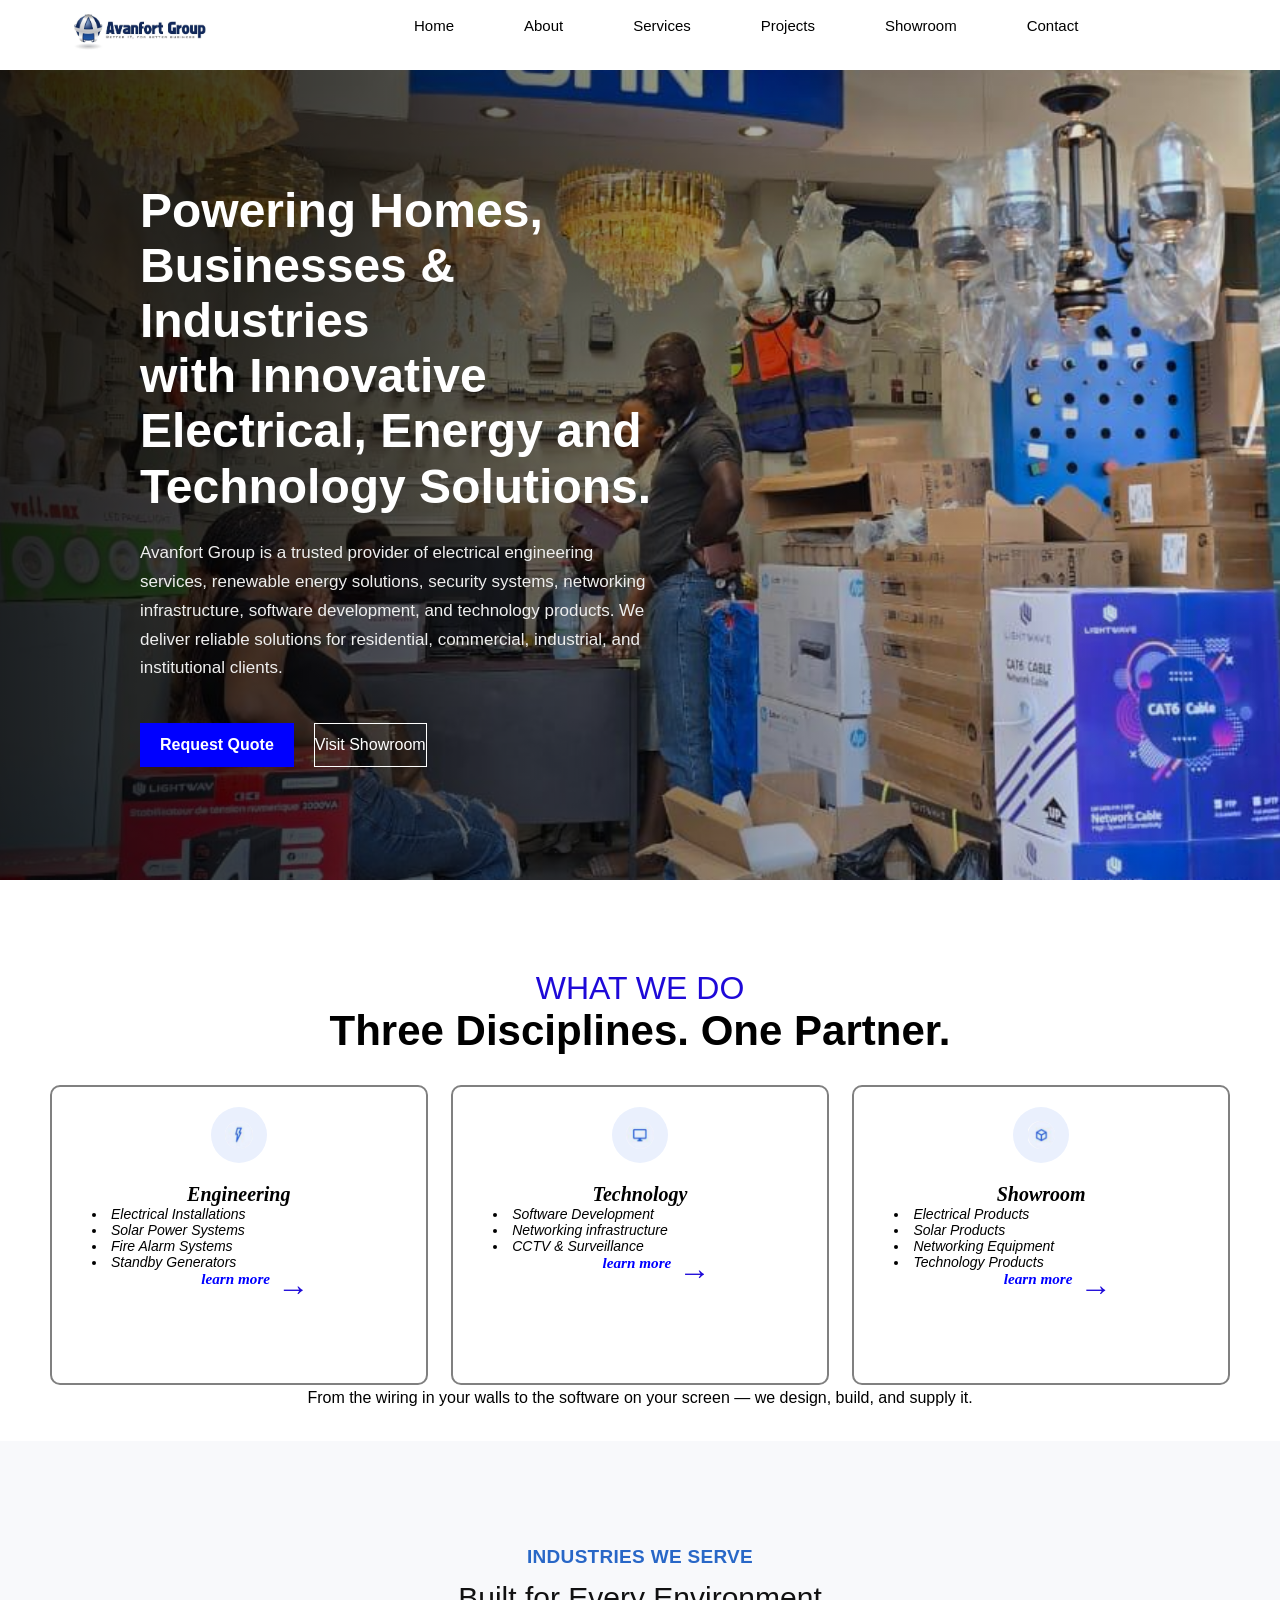
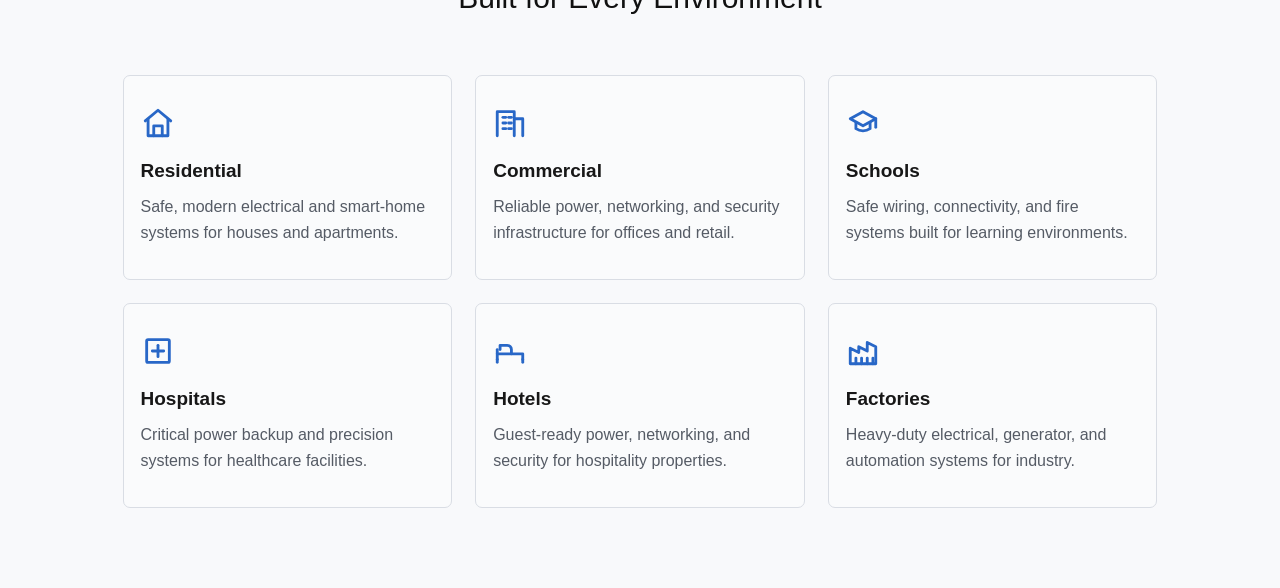
==== index.html @ 2c6d718b "Add files via upload" ====
<!DOCTYPE html>
<html lang="en">

<head>
    <meta charset="UTF-8">
    <meta name="viewport" content="width=device-width, initial-scale=1.0">

    <title>Avanfort Group | Electrical, Energy & Technology</title>

    <link rel="stylesheet" href="css/style.css">
</head>

<body> 

    <!-- ================= HEADER ================= -->
    <header class="site-header">

        <div class="header-container">

            <!-- Logo -->
            <a href="index.html" class="logo">
                <img src="images/logo.jpeg" alt="Avanfort Group Logo">
            </a>

            <!-- Navigation -->
            <nav class="main-navigation">

                <a href="index.html" class="nav-link active">Home</a>

                <a href="about.html" class="nav-link">About</a>

                <a href="services.html" class="nav-link">Services</a>

                <a href="projects.html" class="nav-link">Projects</a>

                <a href="showroom.html" class="nav-link">Showroom</a>

                <a href="contact.html" class="nav-link">Contact</a>

            </nav>

            <!-- Header Button -->
            <a href="contact.html" class="quote-button">
                Request Quote
            </a>

        </div>

    </header>

     <!-- ================= MAIN ================= -->
    <main>
        <!-- ================= HERO SECTION ================= -->
        <section class="hero">
                <div class="hero-content">

                    <h1>
                        Powering Homes,<br>
                        Businesses & Industries<br>
                        with Innovative<br>
                        Electrical, Energy and<br>
                        Technology Solutions.
                    </h1>

                    <p>
                        Avanfort Group is a trusted provider of electrical
                        engineering services, renewable energy solutions,
                        security systems, networking infrastructure,
                        software development, and technology products.
                        We deliver reliable solutions for residential,
                        commercial, industrial, and institutional clients.
                    </p>

                    <div class="hero-buttons">

                        <a href="contact.html" class="request-btn">
                            Request Quote
                        </a>

                        <a href="showroom.html" class="showroom-btn">
                            Visit Showroom
                        </a>

                    </div>

                </div>

            

        </section>


        <!-- ================= WHAT WE DO ================= -->
        <section class="what-we-do-section">

            <div class="what-we-do">

                <span class="section-label">
                    WHAT WE DO
                </span>

                <h2>Three Disciplines. One Partner.</h2>

<div class="lists-container">

            <div class="Engineering">
                
                <img src="images/eng-img.jpeg" alt="Electrical engineering work">
                 <h3>Engineering</h3>

             <ul class="Engineering-list">
                <li>Electrical Installations</li>
                <li>Solar Power Systems</li>
                <li>Fire Alarm Systems</li>
                <li>Standby Generators</li>
                   
            </ul>
              <a href="Engineering.html" class="Engineering-btn"> learn more<span class="arrow"> →</span></a>
             

            </div>
                

                <div class="Technology">
                    
                    <img src="images/tech-img.jpeg" alt="Technology works">
                     <h4>Technology</h4>

                    <ul class="technology-list">
                        <li> Software Development</li>
                        <li> Networking infrastructure</li>
                        <li>CCTV & Surveillance</li>
                        

                    </ul>
                    <a href="Technology.html" class="Technology-btn">learn more<span class="arrow"> →</span></a>
                </div>

                    <div class="showroom">
                        
                        <img src="images/shwrm-img.jpeg" alt="showroom">
                         <h5>Showroom</h5>
                        <ul class="showroom-list">
                            <li>Electrical Products</li>
                            <li>Solar Products</li>
                            <li>Networking Equipment</li>
                            <li>Technology Products</li>
                        </ul>
                     <a href="showroom.html" class="Showroom-btn">learn more<span class="arrow"> →</span></a>

                    </div>
                
</div>

                <p>
                    From the wiring in your walls to the software on your
                    screen — we design, build, and supply it.
                </p>

            </div>

        </section>



        <section class="industries-section">

    <div class="industries-heading">
        <span>INDUSTRIES WE SERVE</span>
        <h2>Built for Every Environment</h2>
    </div>

    <div class="industries-grid">

        <!-- Residential -->
        <div class="industry-card">
            <div class="industry-icon">
                <svg viewBox="0 0 24 24" fill="none" stroke="currentColor"
                    stroke-width="2" stroke-linecap="round" stroke-linejoin="round">
                    <path d="M3 10.5L12 3l9 7.5"></path>
                    <path d="M5 9.5V21h14V9.5"></path>
                    <path d="M9 21v-7h6v7"></path>
                </svg>
            </div>

            <h3>Residential</h3>
            <p>Safe, modern electrical and smart-home systems for houses and apartments.</p>
        </div>


        <!-- Commercial -->
        <div class="industry-card">
            <div class="industry-icon">
                <svg viewBox="0 0 24 24" fill="none" stroke="currentColor"
                    stroke-width="2" stroke-linecap="round" stroke-linejoin="round">
                    <path d="M3 21V4h12v17"></path>
                    <path d="M15 9h6v12"></path>
                    <path d="M7 8h2"></path>
                    <path d="M7 12h2"></path>
                    <path d="M7 16h2"></path>
                    <path d="M11 8h2"></path>
                    <path d="M11 12h2"></path>
                    <path d="M11 16h2"></path>
                </svg>
            </div>

            <h3>Commercial</h3>
            <p>Reliable power, networking, and security infrastructure for offices and retail.</p>
        </div>


        <!-- Schools -->
        <div class="industry-card">
            <div class="industry-icon">
                <svg viewBox="0 0 24 24" fill="none" stroke="currentColor"
                    stroke-width="2" stroke-linecap="round" stroke-linejoin="round">
                    <path d="M3 9l9-5 9 5-9 5-9-5z"></path>
                    <path d="M7 11.5V16c3 2 7 2 10 0v-4.5"></path>
                    <path d="M21 9v6"></path>
                </svg>
            </div>

            <h3>Schools</h3>
            <p>Safe wiring, connectivity, and fire systems built for learning environments.</p>
        </div>


        <!-- Hospitals -->
        <div class="industry-card">
            <div class="industry-icon">
                <svg viewBox="0 0 24 24" fill="none" stroke="currentColor"
                    stroke-width="2" stroke-linecap="round" stroke-linejoin="round">
                    <rect x="4" y="4" width="16" height="16" rx="1"></rect>
                    <path d="M12 8v8"></path>
                    <path d="M8 12h8"></path>
                </svg>
            </div>

            <h3>Hospitals</h3>
            <p>Critical power backup and precision systems for healthcare facilities.</p>
        </div>


        <!-- Hotels -->
        <div class="industry-card">
            <div class="industry-icon">
                <svg viewBox="0 0 24 24" fill="none" stroke="currentColor"
                    stroke-width="2" stroke-linecap="round" stroke-linejoin="round">
                    <path d="M3 18v-7"></path>
                    <path d="M3 14h18v4"></path>
                    <path d="M5 11V8h5a3 3 0 0 1 3 3v3"></path>
                    <path d="M21 18v2"></path>
                    <path d="M3 20v-2"></path>
                </svg>
            </div>

            <h3>Hotels</h3>
            <p>Guest-ready power, networking, and security for hospitality properties.</p>
        </div>


        <!-- Factories -->
        <div class="industry-card">
            <div class="industry-icon">
                <svg viewBox="0 0 24 24" fill="none" stroke="currentColor"
                    stroke-width="2" stroke-linecap="round" stroke-linejoin="round">
                    <path d="M3 21V10l6 3V9l6 3V6l6 3v12H3z"></path>
                    <path d="M7 17v4"></path>
                    <path d="M11 17v4"></path>
                    <path d="M15 17v4"></path>
                    <path d="M19 17v4"></path>
                </svg>
            </div>

            <h3>Factories</h3>
            <p>Heavy-duty electrical, generator, and automation systems for industry.</p>
        </div>

    </div>

</section>

    </main>


   

           
    </footer>

</body>

</html>
---- css/style.css ----
/* =====================================================
   GENERAL SETTINGS
   ===================================================== */

/* Removes the browser's default spacing */
* {
    margin: 0;
    padding: 0;
    box-sizing: border-box;
}

/* The entire webpage */
body {
    font-family: Arial, sans-serif;
}
.hero{
    background-image: url("pict.jpeg");
    background-size: 80% auto;
    background-position: center center;
    background-repeat: no-repeat;
    background-attachment: scroll;

}

 
/* =====================================================
   HEADER
   ===================================================== */
header {
   .site-header {
    width: 100%;
    height: 90px;
    background-color: white;
}
/* Keeps logo, navigation and button on ONE line */
.header-container {
    width: 100%;
    height: 70px;
    display: flex;
    align-items: center;
    justify-content: space-between;
    padding: 0 5%;
    flex-wrap: nowrap;
    box-sizing: border-box;
}
/* =====================================================
   LOGO
   ===================================================== */

.logo {
    flex-shrink: 0;
}

.logo img {
    width: 150px;
    height: auto;
    display: block;
    position:relative;
    top:-30px;
}
/* =====================================================
   NAVIGATION
   ===================================================== */

.main-navigation {
    display: flex;
    align-items: center;
    gap: 70px;
    /* Small space between logo and Home */
    margin-left: 200px;
    /* Space between Contact and Request Quote */
    margin-right: 250px;
    flex-wrap: nowrap;
    flex-shrink: 0;
    right: 50px;
    
    
}
.main-navigation .nav-link {
    color: black;
    text-decoration: none;
    font-size: 15px;
    font-weight: 500;
    white-space: nowrap;
    top:30px;
}
.main-navigation .nav-link:hover {
    color: blue;
}
/* =====================================================
   REQUEST QUOTE BUTTON
   ===================================================== */
.quote-button {
    display: inline-block;
    padding: 13px 20px;
    background-color:blue;
    color: white;
    text-decoration: none;
    font-size: 13px;
    font-weight: bold;
    white-space: nowrap;
    flex-shrink: 0;
}

.quote-button:hover {
    background-color: burlywood;
}
}
/* =====================================================
   LOGO
   ===================================================== */
header img {
    margin-top: 50px;
    width: 200px;
    height: 100px;
    flex-shrink: 0;
}
/* =====================================================
   NAVIGATION
   ===================================================== */

/*
   Places Home, About, Services, Projects,
   Showroom and Contact on the same line.
*/
nav {
    display: flex;
    align-items: center;

    gap: clamp(100px,2vw, 200px);

    margin-bottom: 20px;
    margin-left: 20px;
    margin-right: 30px;
    flex-wrap: nowrap;
    flex-shrink: 1;
    
}
/* Navigation links */
nav a {
    color: black;

    text-decoration: none;

    font-size: clamp(14px, 1.2vw, 40px);
    font-weight: 500;
    /* Prevents the links from breaking into two lines */
    white-space: nowrap;
}


/* Navigation hover effect */
nav a:hover {
    color: #1e09d8;
}


/* =====================================================
   HEADER REQUEST CODE BUTTON
   ===================================================== */

header button {
    border: none;
    padding: 13px 25px;
    background-color: #000;
    color: white;
    font-size: 14px;
    font-weight: bold;
    cursor: pointer;
    flex-shrink: 0;


}
/* Button hover */
header button:hover {
    background-color: #0d33dc;
}

/* =====================================================
   HERO SECTION
   ===================================================== */
.hero {
    min-height: calc(100vh - 90px);
    position: relative;
    display: flex;
    align-items: center;
    overflow: hidden;
    background-image: url("hero.jpeg");
    background-size: cover;
    background-position: center;
    background-repeat: no-repeat;
    background-attachment: fixed;
}
/* =====================================================
   DARK SHADOW OVER THE IMAGE
   ===================================================== */
.hero::before {
    content: "";
    position: absolute;
    top: 0;
    left: 0;
    width: 100%;
    height: 100%;
    background: linear-gradient(
        to right,
        rgba(0, 0, 0, 0.85) 0%,
        rgba(0, 0, 0, 0.65) 30%,
        rgba(0, 0, 0, 0.2) 70%,
        transparent 100%
    );
}
/* =====================================================
   HERO TEXT
   ===================================================== */
.hero-content {
    position: relative;
    z-index: 2;
    max-width: 600px;
    margin-left: 100px;
    padding: 40px;
}


/* Main "Powering homes..." heading */
.hero-content h1 {
    font-size: 48px;
    line-height: 1.15;
    margin-bottom: 25px;
    color: white;
}
/* Text underneath the heading */
.hero-content p {
    font-size: 17px;
    line-height: 1.7;
    margin-bottom: 40px;
    color: #eee;
}
/* =====================================================
   HERO BUTTONS
   ===================================================== */
.hero-buttons {
    display: flex;
    gap: 20px;
}
/* General hero buttons */
.hero-buttons button {
    padding: 13px 28px;
    font-size: 13px;
    cursor: pointer;
}
/* Request Code button */
.request-btn {
        background-color: blue;
    color: white;
    text-decoration: none;
    font-size: 16px;
    font-weight: bold;
    display: inline-block;
    padding: 13px 20px
}
/* Visit Showroom button */
.showroom-btn {
    font: size 16px;
    text-decoration:none;
    color:white;
    background-color: transparent;
    color: white;
    display: flex;
    align-items: center;
    justify-content: center;
    border: 1px solid white;
}
/* Primary button hover */
.hero-buttons .primary:hover {
    background-color: transparent;
}
/* Secondary button hover */
.hero-buttons .secondary:hover {
    background-color: transparent;
    color: black;
}
/* =========================
   FOOTER
========================= */

.what-we-do-section{
    background-color:white;
    text-align: center;
    padding: 90px 20px 30px 20px;
    color: black;
}
.what-we-do-section span{
    color:#1e09d8;
    font-size: 32px;
    font-weight: normal;
}
/* Three disciplines. One Partner */
.what-we-do-section h2 {
    color: black;
    font-size: 42px;
    font-weight: bold;
    margin: 0 0 30px 0;
}

/* Description */
.what-we-do-section p {
    color: black;
    font-size: 16px;
    font-weight: normal;
    line-height: 1.6;
    margin: 0 auto;
    max-width: 800px;
}

.lists-container{
    display:flex;
    justify-content: space-between;
    align-items: center;
    padding-left: 30px;
    padding-right: 30px;
    list-style-position:inside;
    
    height:100%;
    
    font-family: Times New Roman;
    font-style: italic;
    
}

.Engineering{

    border: 2px gray solid;
    border-radius: 10px;
    border-collapse:separate;
    overflow:hidden;
    width:32%;
    min-height:300px;
    padding:20px;
    justify-content: flex-end;
    flex-direction: column;
    margin-top: auto;
}
.Engineering-btn{
    color:blue;
     display:inline-flex;
    gap:6px;
    font-weight: 600;
    text-decoration: none;
    font-size: 0.95rem;
}
.Engineering-btn:hover{
    color:red;
     }

     .Engineering h3{
        color: black;
        font-size: 20px;
            font-weight: bold;
        margin-top:0;}
 .Engineering img{
    width:56px;
    height:56px;
    object-fit: contain;
    padding: 14px;
    background:#eaf0fd;
    border-radius: 50%;
    margin-bottom: 16px;

}
.Engineering-list{
    list-style-type: disc;
    padding-left: 20px;
    text-align: left;
font-family:Arial, Helvetica, sans-serif;
    font-style: italic;
    font-size: 14px;
    font-weight: lighter;
}




    


                 
.Technology{
    border: 2px gray solid;
    border-radius: 10px;
    border-collapse:separate;
    overflow:hidden;
    width:32%;
    height:300px;
    padding:20px;
    
}
.Technology-btn{
    color:blue;
     display:inline-flex;
    gap:6px;
    font-weight: 600;
    text-decoration: none;
    font-size: 0.95rem;
}
.Technology-btn:hover{
    color:red;
}
.Technology img{
    width:56px;
    height:56px;
    object-fit: contain;
    padding: 14px;
    background:#eaf0fd;
    border-radius: 50%;
    margin-bottom: 16px;
}
.Technology h4{
        color: black;
        font-size: 20px;
            font-weight: bold;}
    
            .showroom h5{
        color: black;
        font-size: 20px;
            font-weight: bold;}

.technology-list{
    list-style-type: disc;
    padding-left: 20px;
    text-align:left;
    height:auto;
    width:100%;
    margin-bottom:auto;
    font-family:Arial, Helvetica, sans-serif;
    font-style: italic;
    font-size: 14px;
    font-weight: lighter;
}



.showroom{
    border: 2px gray solid;
    border-radius: 10px;
    border-collapse:separate;
    overflow:hidden;
    width:32%;
    height:300px;
    padding:20px;
}
.Showroom-btn{
    color:blue;
    display:inline-flex;
    gap:6px;
    font-weight: 600;
    text-decoration: none;
    font-size: 0.95rem;
}
.arrow {
    width:0.2px;
    height: 2px;
   
    
    

}
.Showroom-btn:hover{
    color:red;

}
.Showroom-btn:hover.arrow{
    transform: translateX(4px);
}
.showroom img{
    width:56px;
    height:56px;
    object-fit: contain;
    padding: 14px;
    background:#eaf0fd;
    border-radius: 50%;
    margin-bottom: 16px;
}
.showroom-list{
    list-style-type: disc;
    padding-left: 20px;
    text-align: left;
    margin-top:auto;
    font-family:Arial, Helvetica, sans-serif;
    font-style: italic;
    font-size: 14px;
    font-weight: lighter;
    }


    /* ================================
   INDUSTRIES WE SERVE
================================ */

.industries-section {
    background: #f8f9fb;
    padding: 105px 7% 80px;
}

/* Heading */
.industries-heading {
    text-align: center;
    margin-bottom: 58px;
}

.industries-heading span {
    display: block;
    color: #2867c7;
    font-size: 19px;
    font-weight: 700;
    letter-spacing: 0.3px;
    margin-bottom: 10px;
}

.industries-heading h2 {
    margin: 0;
    color: #111111;
    font-size: 30px;
    font-weight: 500;
    line-height: 1.3;
}


/* Grid */
.industries-grid {
    max-width: 1035px;
    margin: 0 auto;

    display: grid;
    grid-template-columns: repeat(3, 1fr);
    gap: 23px;
}


/* Cards */
.industry-card {
    min-height: 205px;
    padding: 30px 17px 25px;

    background: #fafbfc;
    border: 1px solid #d9dde4;
    border-radius: 7px;

    box-sizing: border-box;

    transition: all 0.25s ease;
}


/* Icon */
.industry-icon {
    width: 34px;
    height: 34px;

    color: #2867c7;
    margin-bottom: 20px;
}

.industry-icon svg {
    width: 100%;
    height: 100%;
}


/* Card title */
.industry-card h3 {
    margin: 0 0 12px;

    color: #171717;
    font-size: 19px;
    font-weight: 700;
}


/* Card description */
.industry-card p {
    margin: 0;

    color: #555b65;
    font-size: 16px;
    line-height: 1.65;
    font-weight: 400;
}


/* Hover effect */
.industry-card:hover {
    transform: translateY(-4px);
    border-color: #2867c7;
    box-shadow: 0 8px 22px rgba(0, 0, 0, 0.07);
}


/* ================================
   TABLET
================================ */

@media (max-width: 900px) {

    .industries-section {
        padding: 80px 5%;
    }

    .industries-grid {
        grid-template-columns: repeat(2, 1fr);
    }
}


/* ================================
   MOBILE
================================ */

@media (max-width: 600px) {

    .industries-section {
        padding: 65px 20px;
    }

    .industries-heading {
        margin-bottom: 40px;
    }

    .industries-heading span {
        font-size: 16px;
    }

    .industries-heading h2 {
        font-size: 25px;
    }

    .industries-grid {
        grid-template-columns: 1fr;
        gap: 18px;
    }

    .industry-card {
        min-height: auto;
        padding: 25px 20px;
    }

    .industry-card p {
        font-size: 15px;
    }
}





/* =====================================================
   MOBILE RESPONSIVENESS
   ===================================================== */

@media (max-width: 900px) {

    /*
       Reduce header spacing on smaller screens
    */
    header {
        padding: 0 25px;
    }

    nav {
        gap: 20px;
        margin-left: 20px;
        margin-right: 20px;
    }

    nav a {
        font-size: 14px;
    }

    .hero-content {
        margin-left: 30px;
        padding: 30px;
    }

    .hero-content h1 {
        font-size: 40px;
    }
}


@media (max-width: 650px) {

    /*
       On very small screens, allow the navigation
       to wrap rather than overflowing.
    */
    header {
        height: auto;
        padding: 20px;
        flex-wrap: wrap;
        gap: 20px;
    }
    .hero-content {
        margin-left: 10px;
        padding: 25px;
    }

    .hero-content h1 {
        font-size: 34px;
    }

    .hero-buttons {
        flex-direction: column;
        width: fit-content;
    }

    footer {
        padding: 50px 25px;
    }

    footer  {
        font-size: 34px;
    }
}
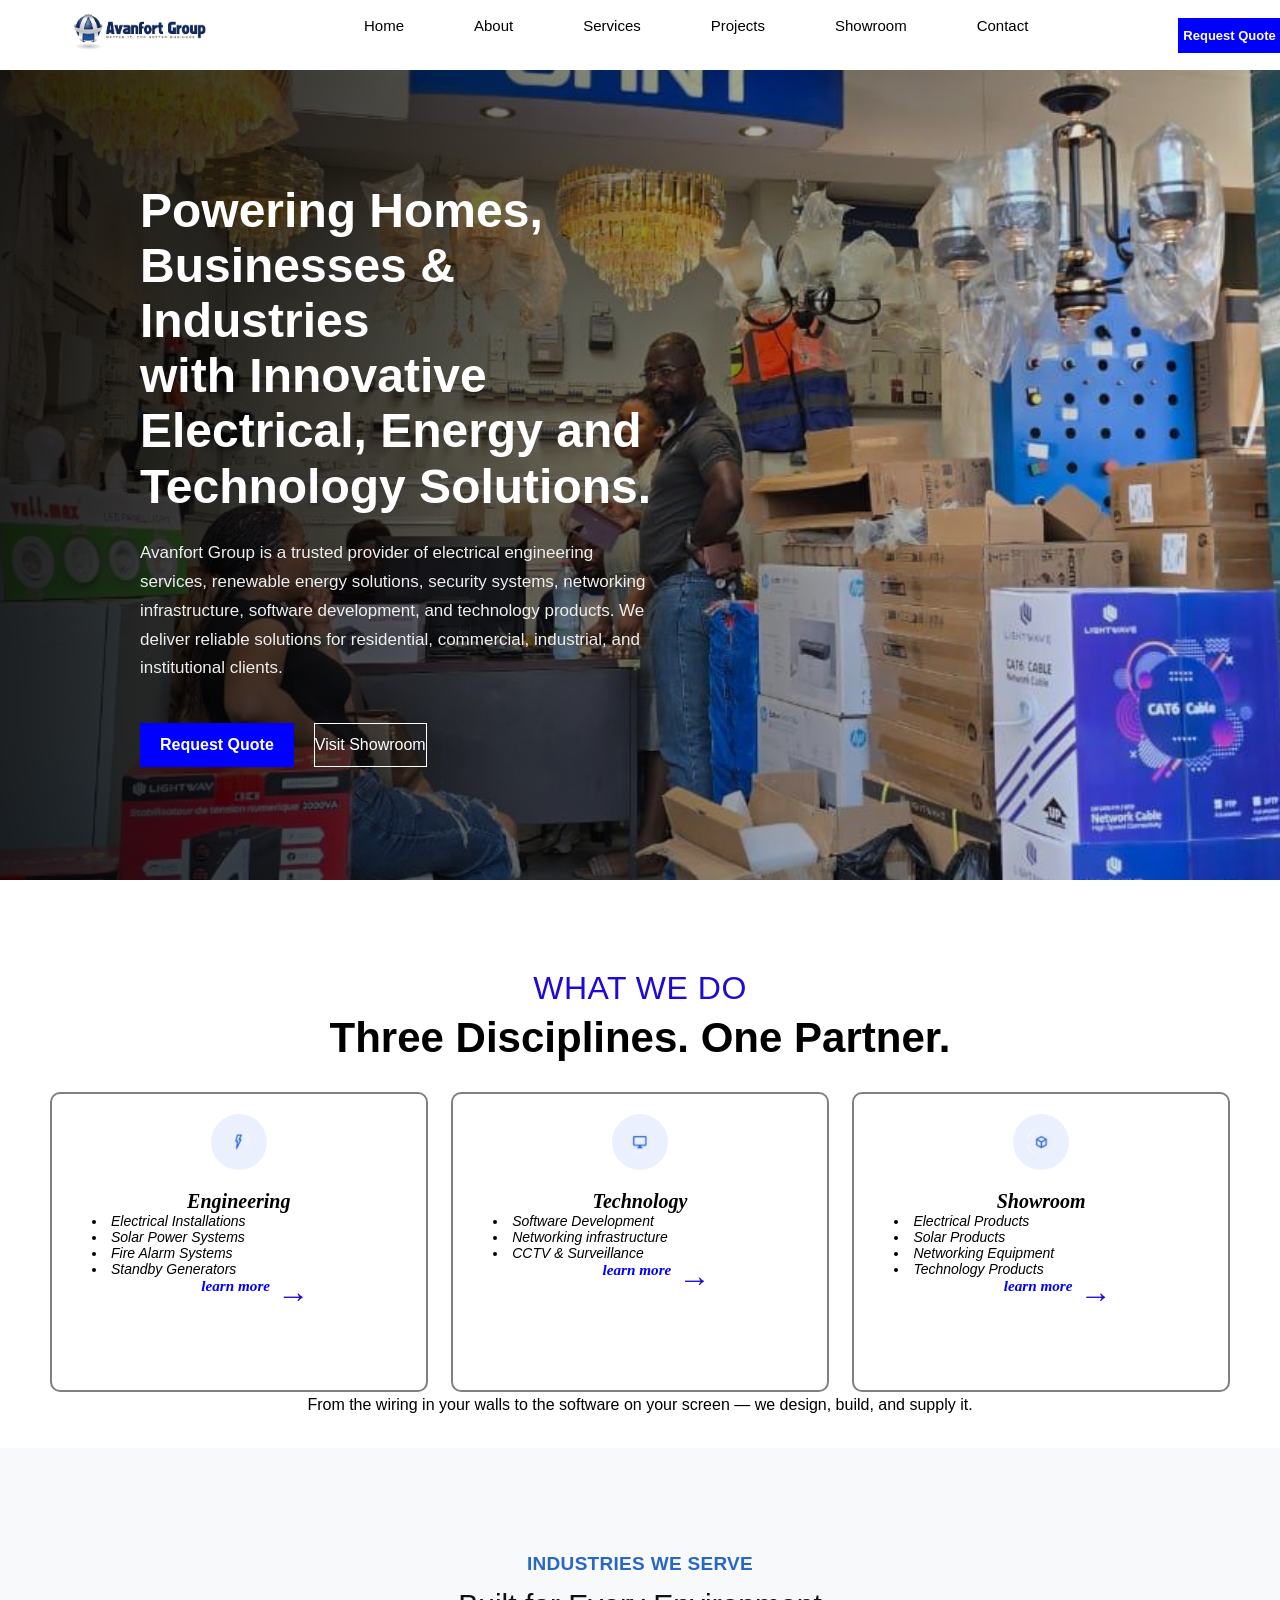
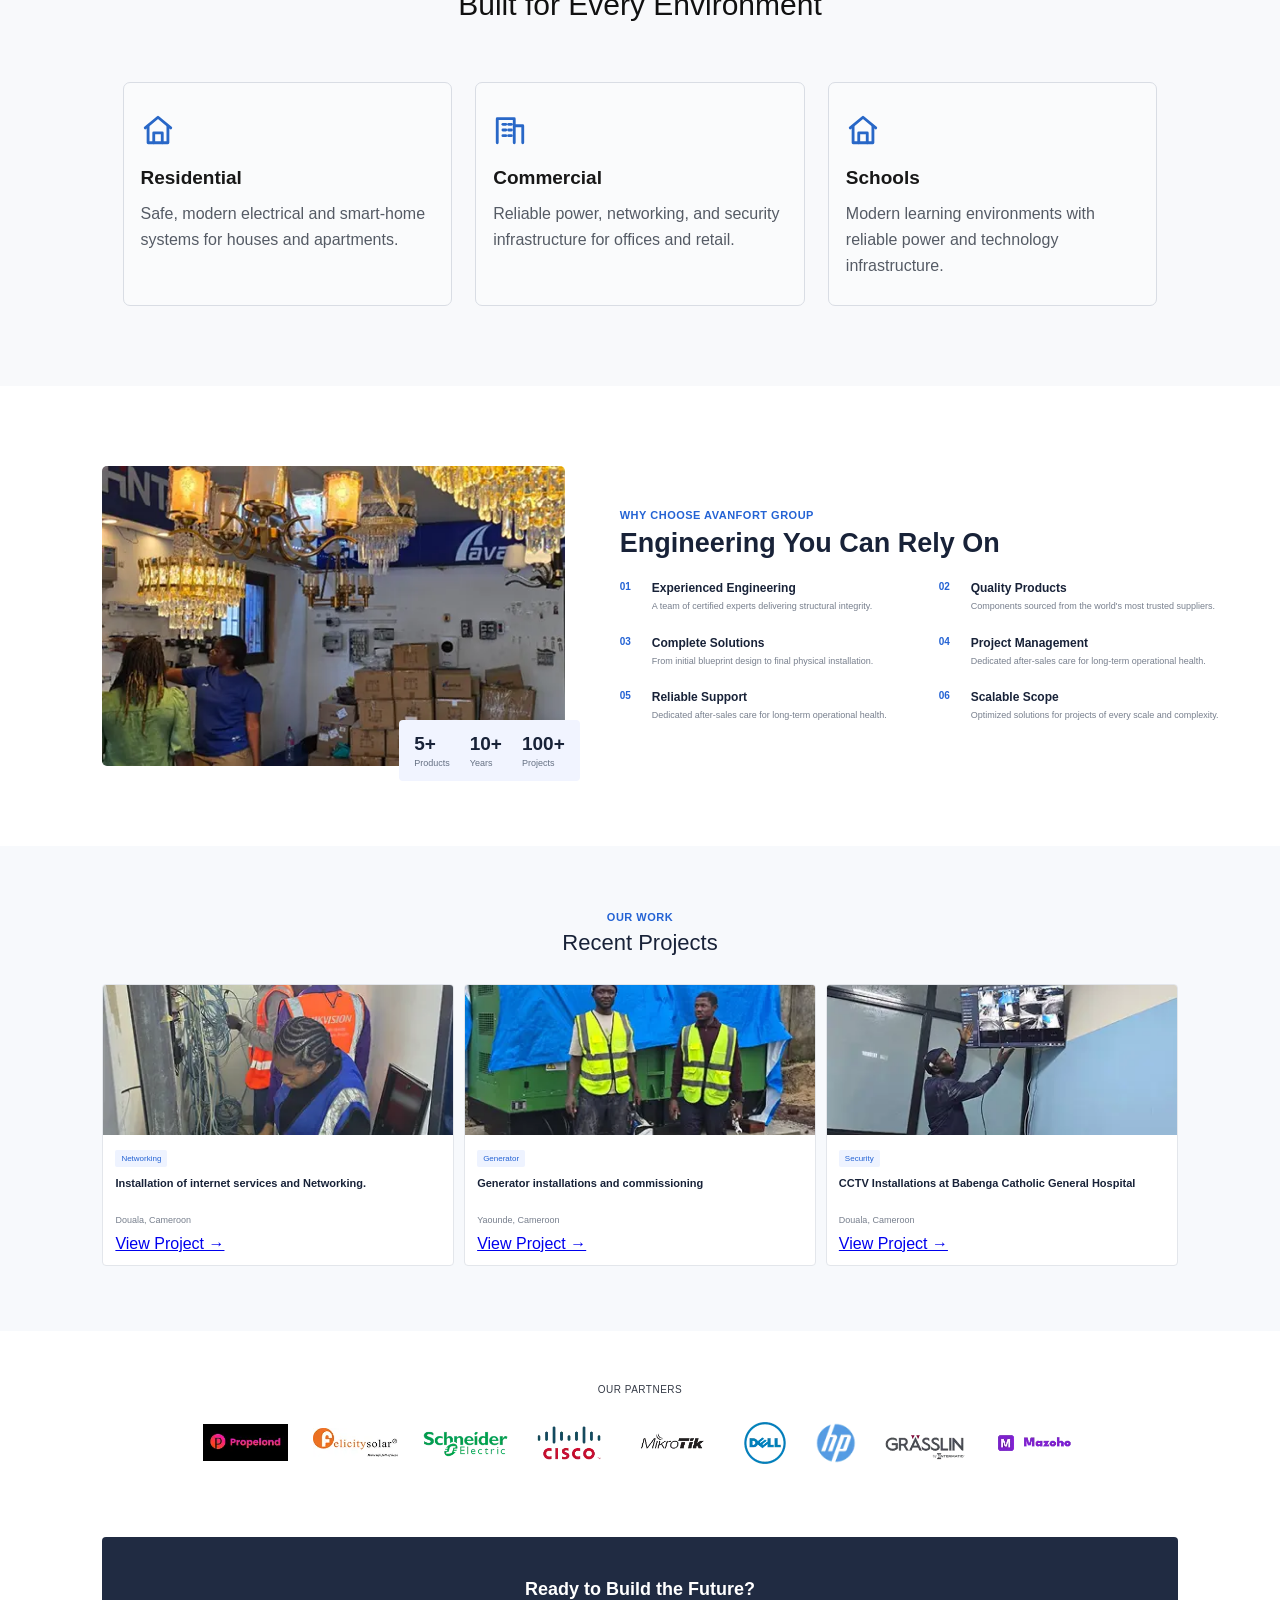
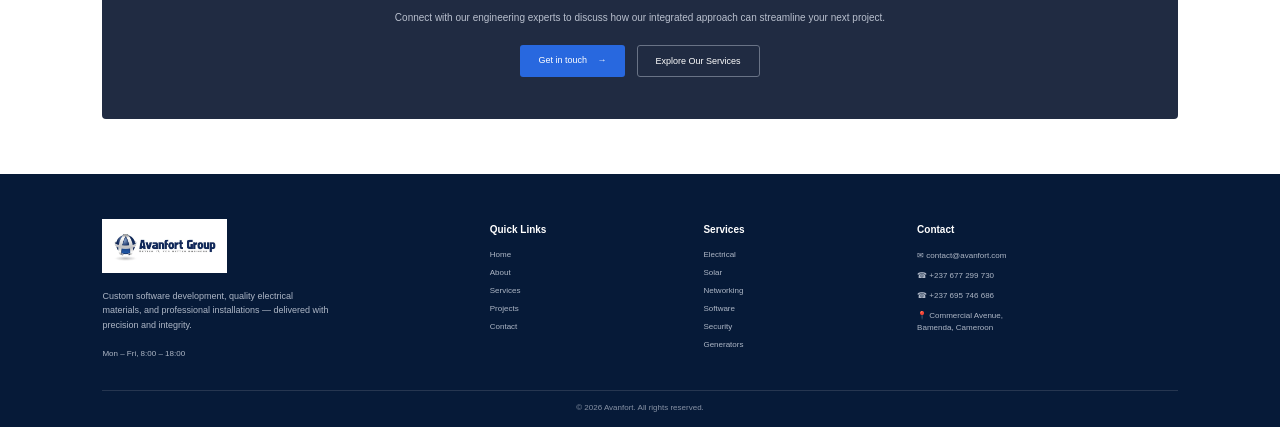
==== commit c285d580: "Add files via upload" ====
--- a/index.html
+++ b/index.html
@@ -214,79 +214,286 @@
             <div class="industry-icon">
                 <svg viewBox="0 0 24 24" fill="none" stroke="currentColor"
                     stroke-width="2" stroke-linecap="round" stroke-linejoin="round">
-                    <path d="M3 9l9-5 9 5-9 5-9-5z"></path>
-                    <path d="M7 11.5V16c3 2 7 2 10 0v-4.5"></path>
-                    <path d="M21 9v6"></path>
+                    <path d="M3 10.5L12 3l9 7.5"></path>
+                    <path d="M5 9.5V21h14V9.5"></path>
+                    <path d="M9 21v-7h6v7"></path>
                 </svg>
             </div>
 
             <h3>Schools</h3>
-            <p>Safe wiring, connectivity, and fire systems built for learning environments.</p>
-        </div>
-
-
-        <!-- Hospitals -->
-        <div class="industry-card">
-            <div class="industry-icon">
-                <svg viewBox="0 0 24 24" fill="none" stroke="currentColor"
-                    stroke-width="2" stroke-linecap="round" stroke-linejoin="round">
-                    <rect x="4" y="4" width="16" height="16" rx="1"></rect>
-                    <path d="M12 8v8"></path>
-                    <path d="M8 12h8"></path>
-                </svg>
-            </div>
-
-            <h3>Hospitals</h3>
-            <p>Critical power backup and precision systems for healthcare facilities.</p>
-        </div>
-
-
-        <!-- Hotels -->
-        <div class="industry-card">
-            <div class="industry-icon">
-                <svg viewBox="0 0 24 24" fill="none" stroke="currentColor"
-                    stroke-width="2" stroke-linecap="round" stroke-linejoin="round">
-                    <path d="M3 18v-7"></path>
-                    <path d="M3 14h18v4"></path>
-                    <path d="M5 11V8h5a3 3 0 0 1 3 3v3"></path>
-                    <path d="M21 18v2"></path>
-                    <path d="M3 20v-2"></path>
-                </svg>
-            </div>
-
-            <h3>Hotels</h3>
-            <p>Guest-ready power, networking, and security for hospitality properties.</p>
-        </div>
-
-
-        <!-- Factories -->
-        <div class="industry-card">
-            <div class="industry-icon">
-                <svg viewBox="0 0 24 24" fill="none" stroke="currentColor"
-                    stroke-width="2" stroke-linecap="round" stroke-linejoin="round">
-                    <path d="M3 21V10l6 3V9l6 3V6l6 3v12H3z"></path>
-                    <path d="M7 17v4"></path>
-                    <path d="M11 17v4"></path>
-                    <path d="M15 17v4"></path>
-                    <path d="M19 17v4"></path>
-                </svg>
-            </div>
-
-            <h3>Factories</h3>
-            <p>Heavy-duty electrical, generator, and automation systems for industry.</p>
-        </div>
-
-    </div>
-
+            <p>Modern learning environments with reliable power and technology infrastructure.</p>
+        </div>
+    </div>
 </section>
 
-    </main>
-
-
-   
-
-           
-    </footer>
+
+   <!-- ================= WHY CHOOSE US ================= -->
+<section class="why-section">
+    <div class="why-container">
+
+        <div class="why-image">
+            <img src="images/why-us.jpg" alt="Avanfort Group Engineering">
+            
+            <div class="stats-box">
+                <div>
+                    <strong>5+</strong>
+                    <span>Products</span>
+                </div>
+
+                <div>
+                    <strong>10+</strong>
+                    <span>Years</span>
+                </div>
+
+                <div>
+                    <strong>100+</strong>
+                    <span>Projects</span>
+                </div>
+            </div>
+        </div>
+
+        <div class="why-content">
+            <span class="section-label">WHY CHOOSE AVANFORT GROUP</span>
+
+            <h2>Engineering You Can Rely On</h2>
+
+            <div class="reasons">
+
+                <div class="reason">
+                    <span class="number">01</span>
+                    <div>
+                        <h3>Experienced Engineering</h3>
+                        <p>A team of certified experts delivering structural integrity.</p>
+                    </div>
+                </div>
+
+                <div class="reason">
+                    <span class="number">02</span>
+                    <div>
+                        <h3>Quality Products</h3>
+                        <p>Components sourced from the world's most trusted suppliers.</p>
+                    </div>
+                </div>
+
+                <div class="reason">
+                    <span class="number">03</span>
+                    <div>
+                        <h3>Complete Solutions</h3>
+                        <p>From initial blueprint design to final physical installation.</p>
+                    </div>
+                </div>
+
+                <div class="reason">
+                    <span class="number">04</span>
+                    <div>
+                        <h3>Project Management</h3>
+                        <p>Dedicated after-sales care for long-term operational health.</p>
+                    </div>
+                </div>
+
+                <div class="reason">
+                    <span class="number">05</span>
+                    <div>
+                        <h3>Reliable Support</h3>
+                        <p>Dedicated after-sales care for long-term operational health.</p>
+                    </div>
+                </div>
+
+                <div class="reason">
+                    <span class="number">06</span>
+                    <div>
+                        <h3>Scalable Scope</h3>
+                        <p>Optimized solutions for projects of every scale and complexity.</p>
+                    </div>
+                </div>
+
+            </div>
+        </div>
+
+    </div>
+</section>
+
+
+<!-- ================= RECENT PROJECTS ================= -->
+<section class="projects-section">
+
+    <div class="projects-heading">
+        <span class="section-label">OUR WORK</span>
+        <h2>Recent Projects</h2>
+    </div>
+
+    <div class="projects-container">
+
+        <div class="project-card">
+            <img src="images/project1.jpg" alt="Installation of internet services">
+
+            <div class="project-info">
+                <span class="project-category">Networking</span>
+
+                <h3>Installation of internet services and Networking.</h3>
+
+                <p>Douala, Cameroon</p>
+
+                <a href="#">View Project →</a>
+            </div>
+        </div>
+
+
+        <div class="project-card">
+            <img src="images/project2.jpg" alt="Generator installation">
+
+            <div class="project-info">
+                <span class="project-category">Generator</span>
+
+                <h3>Generator installations and commissioning</h3>
+
+                <p>Yaounde, Cameroon</p>
+
+                <a href="#">View Project →</a>
+            </div>
+        </div>
+
+
+        <div class="project-card">
+            <img src="images/project3.jpg" alt="CCTV installation">
+
+            <div class="project-info">
+                <span class="project-category">Security</span>
+
+                <h3>CCTV Installations at Babenga Catholic General Hospital</h3>
+
+                <p>Douala, Cameroon</p>
+
+                <a href="#">View Project →</a>
+            </div>
+        </div>
+
+    </div>
+</section>
+
+
+<!-- ================= PARTNERS ================= -->
+<section class="partners-section">
+
+    <div class="partners-heading">
+        <span>OUR PARTNERS</span>
+    </div>
+
+    <div class="partners-container">
+
+        <img src="images/propelond.png" alt="Propelind">
+        <img src="images/felicity.png" alt="Felicity Solar">
+        <img src="images/schneider.png" alt="Schneider Electric">
+        <img src="images/cisco.png" alt="Cisco">
+        <img src="images/mikrotik.png" alt="MikroTik">
+        <img src="images/dell.png" alt="Dell">
+        <img src="images/hp.png" alt="HP">
+        <img src="images/grasslin.png" alt="Grasslin">
+        <img src="images/mazoho.png" alt="Mazho">
+
+    </div>
+
+</section>
+
+
+<!-- ================= CTA ================= -->
+<section class="cta-section">
+
+    <div class="cta-box">
+
+        <h2>Ready to Build the Future?</h2>
+
+        <p>
+            Connect with our engineering experts to discuss how our
+            integrated approach can streamline your next project.
+        </p>
+
+        <div class="cta-buttons">
+            <a href="contact.html" class="btn-primary">
+                Get in touch <span>→</span>
+            </a>
+
+            <a href="services.html" class="btn-secondary">
+                Explore Our Services
+            </a>
+        </div>
+
+    </div>
+
+</section>
+
+
+<!-- ================= FOOTER ================= -->
+<footer class="footer">
+
+    <div class="footer-container">
+
+        <div class="footer-about">
+
+            <img src="images/logo.jpeg" alt="Avanfort Group">
+
+            <p>
+                Custom software development, quality electrical materials,
+                and professional installations — delivered with precision
+                and integrity.
+            </p>
+
+            <span>Mon – Fri, 8:00 – 18:00</span>
+
+        </div>
+
+
+        <div class="footer-column">
+
+            <h4>Quick Links</h4>
+
+            <a href="index.html">Home</a>
+            <a href="about.html">About</a>
+            <a href="services.html">Services</a>
+            <a href="projects.html">Projects</a>
+            <a href="contact.html">Contact</a>
+
+        </div>
+
+
+        <div class="footer-column">
+
+            <h4>Services</h4>
+
+            <a href="#">Electrical</a>
+            <a href="#">Solar</a>
+            <a href="#">Networking</a>
+            <a href="#">Software</a>
+            <a href="#">Security</a>
+            <a href="#">Generators</a>
+
+        </div>
+
+
+        <div class="footer-contact">
+
+            <h4>Contact</h4>
+
+            <p>✉ contact@avanfort.com</p>
+            <p>☎ +237 677 299 730</p>
+            <p>☎ +237 695 746 686</p>
+
+            <p>
+                📍 Commercial Avenue,<br>
+                Bamenda, Cameroon
+            </p>
+
+        </div>
+
+    </div>
+
+    <div class="footer-bottom">
+        © 2026 Avanfort. All rights reserved.
+    </div>
+
+</footer>
+
+</footer>
 
 </body>
 
--- a/css/style.css
+++ b/css/style.css
@@ -67,9 +67,9 @@
     align-items: center;
     gap: 70px;
     /* Small space between logo and Home */
-    margin-left: 200px;
+    margin-left: 150px;
     /* Space between Contact and Request Quote */
-    margin-right: 250px;
+    margin-right: 150px;
     flex-wrap: nowrap;
     flex-shrink: 0;
     right: 50px;
@@ -92,7 +92,7 @@
    ===================================================== */
 .quote-button {
     display: inline-block;
-    padding: 13px 20px;
+    padding: 10px 5px;
     background-color:blue;
     color: white;
     text-decoration: none;
@@ -280,7 +280,7 @@
     color: black;
 }
 /* =========================
-   FOOTER
+   MEDIAN
 ========================= */
 
 .what-we-do-section{
@@ -648,6 +648,684 @@
     }
 }
 
+/* =====================================================
+   GENERAL
+===================================================== */
+
+* {
+    box-sizing: border-box;
+}
+
+body {
+    margin: 0;
+    font-family: Arial, Helvetica, sans-serif;
+    color: #182238;
+}
+
+section {
+    width: 100%;
+}
+
+
+/* =====================================================
+   SECTION LABEL
+===================================================== */
+
+.section-label {
+    display: block;
+    color: #2463d4;
+    font-size: 11px;
+    font-weight: 700;
+    letter-spacing: 0.5px;
+    margin-bottom: 7px;
+}
+
+
+/* =====================================================
+   WHY CHOOSE US
+===================================================== */
+
+.why-section {
+    padding: 80px 8%;
+    background: #ffffff;
+}
+
+.why-container {
+    max-width: 1100px;
+    margin: auto;
+
+    display: grid;
+    grid-template-columns: 43% 57%;
+
+    gap: 55px;
+    align-items: center;
+}
+
+
+/* IMAGE */
+
+.why-image {
+    position: relative;
+}
+
+.why-image img {
+    width: 100%;
+    height: 300px;
+
+    object-fit: cover;
+
+    border-radius: 5px;
+
+    display: block;
+}
+
+
+/* STATS */
+
+.stats-box {
+    position: absolute;
+
+    right: -15px;
+    bottom: -15px;
+
+    background: #f1f4ff;
+
+    padding: 13px 15px;
+
+    display: flex;
+
+    gap: 20px;
+
+    border-radius: 4px;
+}
+
+.stats-box div {
+    display: flex;
+    flex-direction: column;
+}
+
+.stats-box strong {
+    font-size: 19px;
+    color: #182238;
+}
+
+.stats-box span {
+    font-size: 9px;
+    color: #657083;
+    margin-top: 3px;
+}
+
+
+/* CONTENT */
+
+.why-content h2 {
+    margin: 0 0 22px;
+
+    font-size: 27px;
+
+    font-weight: 600;
+}
+
+
+/* REASONS */
+
+.reasons {
+    display: grid;
+
+    grid-template-columns: 1fr 1fr;
+
+    column-gap: 25px;
+
+    row-gap: 22px;
+}
+
+.reason {
+    display: flex;
+
+    gap: 10px;
+}
+
+.number {
+    color: #2463d4;
+
+    font-size: 10px;
+
+    font-weight: bold;
+
+    min-width: 22px;
+}
+
+.reason h3 {
+    margin: 0 0 5px;
+
+    font-size: 12px;
+
+    font-weight: 600;
+}
+
+.reason p {
+    margin: 0;
+
+    color: #777f8d;
+
+    font-size: 9px;
+
+    line-height: 1.5;
+}
+
+
+/* =====================================================
+   RECENT PROJECTS
+===================================================== */
+
+.projects-section {
+    background: #f7f9fc;
+
+    padding: 65px 8%;
+}
+
+
+/* HEADING */
+
+.projects-heading {
+    text-align: center;
+
+    margin-bottom: 28px;
+}
+
+.projects-heading h2 {
+    margin: 0;
+
+    font-size: 22px;
+
+    font-weight: 500;
+}
+
+
+/* PROJECT GRID */
+
+.projects-container {
+    max-width: 1100px;
+
+    margin: auto;
+
+    display: grid;
+
+    grid-template-columns: repeat(3, 1fr);
+
+    gap: 10px;
+}
+
+
+/* PROJECT CARD */
+
+.project-card {
+    background: #ffffff;
+
+    border: 1px solid #e3e6eb;
+
+    border-radius: 4px;
+
+    overflow: hidden;
+
+    display: block;
+
+    text-decoration: none;
+
+    color: inherit;
+
+    transition: transform 0.25s ease,
+                box-shadow 0.25s ease;
+}
+
+
+/* CARD HOVER */
+
+.project-card:hover {
+    transform: translateY(-4px);
+
+    box-shadow: 0 8px 25px rgba(20, 40, 80, 0.10);
+}
+
+
+/* PROJECT IMAGE */
+
+.project-card img {
+    width: 100%;
+
+    height: 150px;
+
+    object-fit: cover;
+
+    display: block;
+}
+
+
+/* PROJECT INFORMATION */
+
+.project-info {
+    padding: 12px;
+}
+
+
+/* CATEGORY */
+
+.project-category {
+    display: inline-block;
+
+    background: #eef3ff;
+
+    color: #2463d4;
+
+    font-size: 8px;
+
+    padding: 4px 6px;
+
+    border-radius: 2px;
+}
+
+
+/* TITLE */
+
+.project-info h3 {
+    font-size: 11px;
+
+    line-height: 1.4;
+
+    margin: 9px 0 8px;
+
+    min-height: 31px;
+}
+
+
+/* LOCATION */
+
+.project-info p {
+    color: #777f8d;
+
+    font-size: 9px;
+
+    margin: 0 0 10px;
+}
+
+
+/* VIEW PROJECT */
+
+.view-project {
+    color: #2463d4;
+
+    font-size: 9px;
+
+    display: inline-block;
+}
+
+
+/* =====================================================
+   PARTNERS
+===================================================== */
+
+.partners-section {
+    padding: 48px 8%;
+
+    text-align: center;
+
+    background: #ffffff;
+}
+
+.partners-heading span {
+    font-size: 10px;
+
+    color: #343a46;
+
+    letter-spacing: 0.5px;
+}
+
+.partners-container {
+    max-width: 900px;
+
+    margin: 25px auto 0;
+
+    display: flex;
+
+    justify-content: center;
+
+    align-items: center;
+
+    flex-wrap: wrap;
+
+    gap: 25px;
+}
+
+.partners-container img {
+    max-width: 85px;
+
+    max-height: 42px;
+
+    object-fit: contain;
+}
+
+
+/* =====================================================
+   CALL TO ACTION
+===================================================== */
+
+.cta-section {
+    padding: 25px 8% 55px;
+
+    background: #ffffff;
+}
+
+.cta-box {
+    max-width: 1100px;
+
+    margin: auto;
+
+    padding: 42px 20px;
+
+    background: #202b42;
+
+    border-radius: 4px;
+
+    text-align: center;
+}
+
+.cta-box h2 {
+    color: #ffffff;
+
+    font-size: 18px;
+
+    margin: 0 0 10px;
+}
+
+.cta-box p {
+    color: #b9c0ce;
+
+    max-width: 500px;
+
+    margin: 0 auto 20px;
+
+    font-size: 10px;
+
+    line-height: 1.5;
+}
+
+
+/* BUTTONS */
+
+.cta-buttons {
+    display: flex;
+
+    justify-content: center;
+
+    gap: 12px;
+}
+
+.btn-primary,
+.btn-secondary {
+    padding: 10px 18px;
+
+    border-radius: 3px;
+
+    font-size: 9px;
+
+    text-decoration: none;
+}
+
+.btn-primary {
+    background: #2868df;
+
+    color: #ffffff;
+}
+
+.btn-primary span {
+    margin-left: 8px;
+}
+
+.btn-secondary {
+    border: 1px solid #697386;
+
+    color: #ffffff;
+}
+
+
+/* =====================================================
+   FOOTER
+===================================================== */
+
+.footer {
+    background: #061a38;
+
+    color: #ffffff;
+
+    padding: 45px 8% 15px;
+}
+
+.footer-container {
+    max-width: 1100px;
+
+    margin: auto;
+
+    display: grid;
+
+    grid-template-columns: 2fr 1fr 1fr 1.5fr;
+
+    gap: 40px;
+}
+
+
+/* ABOUT */
+
+.footer-about img {
+    width: 125px;
+
+    background: #ffffff;
+
+    padding: 5px;
+
+    margin-bottom: 12px;
+}
+
+.footer-about p {
+    color: #aeb7c6;
+
+    font-size: 9px;
+
+    line-height: 1.6;
+
+    max-width: 230px;
+
+    margin-bottom: 10px;
+}
+
+.footer-about span {
+    color: #aeb7c6;
+
+    font-size: 8px;
+}
+
+
+/* FOOTER HEADINGS */
+
+.footer-column h4,
+.footer-contact h4 {
+    font-size: 10px;
+
+    margin: 5px 0 15px;
+}
+
+
+/* FOOTER LINKS */
+
+.footer-column a {
+    display: block;
+
+    color: #aeb7c6;
+
+    text-decoration: none;
+
+    font-size: 8px;
+
+    margin-bottom: 9px;
+
+    transition: color 0.2s ease;
+}
+
+.footer-column a:hover {
+    color: #ffffff;
+}
+
+
+/* CONTACT */
+
+.footer-contact p {
+    color: #aeb7c6;
+
+    font-size: 8px;
+
+    line-height: 1.5;
+
+    margin: 0 0 8px;
+}
+
+
+/* COPYRIGHT */
+
+.footer-bottom {
+    max-width: 1100px;
+
+    margin: 30px auto 0;
+
+    padding-top: 12px;
+
+    border-top: 1px solid #263650;
+
+    text-align: center;
+
+    color: #8792a5;
+
+    font-size: 8px;
+}
+
+
+/* =====================================================
+   TABLET / MOBILE
+===================================================== */
+
+@media (max-width: 768px) {
+
+    /* WHY */
+
+    .why-section {
+        padding: 60px 6%;
+    }
+
+    .why-container {
+        grid-template-columns: 1fr;
+
+        gap: 45px;
+    }
+
+    .why-image img {
+        height: 260px;
+    }
+
+    .why-content h2 {
+        font-size: 24px;
+    }
+
+    .reasons {
+        grid-template-columns: 1fr;
+    }
+
+
+    /* PROJECTS */
+
+    .projects-section {
+        padding: 55px 6%;
+    }
+
+    .projects-container {
+        grid-template-columns: 1fr;
+    }
+
+    .project-card img {
+        height: 190px;
+    }
+
+
+    /* PARTNERS */
+
+    .partners-container {
+        gap: 20px;
+    }
+
+
+    /* CTA */
+
+    .cta-section {
+        padding: 20px 6% 50px;
+    }
+
+    .cta-box {
+        padding: 35px 15px;
+    }
+
+    .cta-buttons {
+        flex-direction: column;
+
+        align-items: center;
+    }
+
+
+    /* FOOTER */
+
+    .footer {
+        padding: 40px 7% 15px;
+    }
+
+    .footer-container {
+        grid-template-columns: 1fr 1fr;
+
+        gap: 30px;
+    }
+
+    .footer-about {
+        grid-column: 1 / -1;
+    }
+}
+
+
+/* =====================================================
+   SMALL PHONES
+===================================================== */
+
+@media (max-width: 450px) {
+
+    .stats-box {
+        right: 5px;
+
+        bottom: -20px;
+
+        gap: 12px;
+
+        padding: 10px;
+    }
+
+    .stats-box strong {
+        font-size: 16px;
+    }
+
+
+    .footer-container {
+        grid-template-columns: 1fr;
+    }
+
+    .footer-about {
+        grid-column: auto;
+    }
+
+}
+
 
 
 
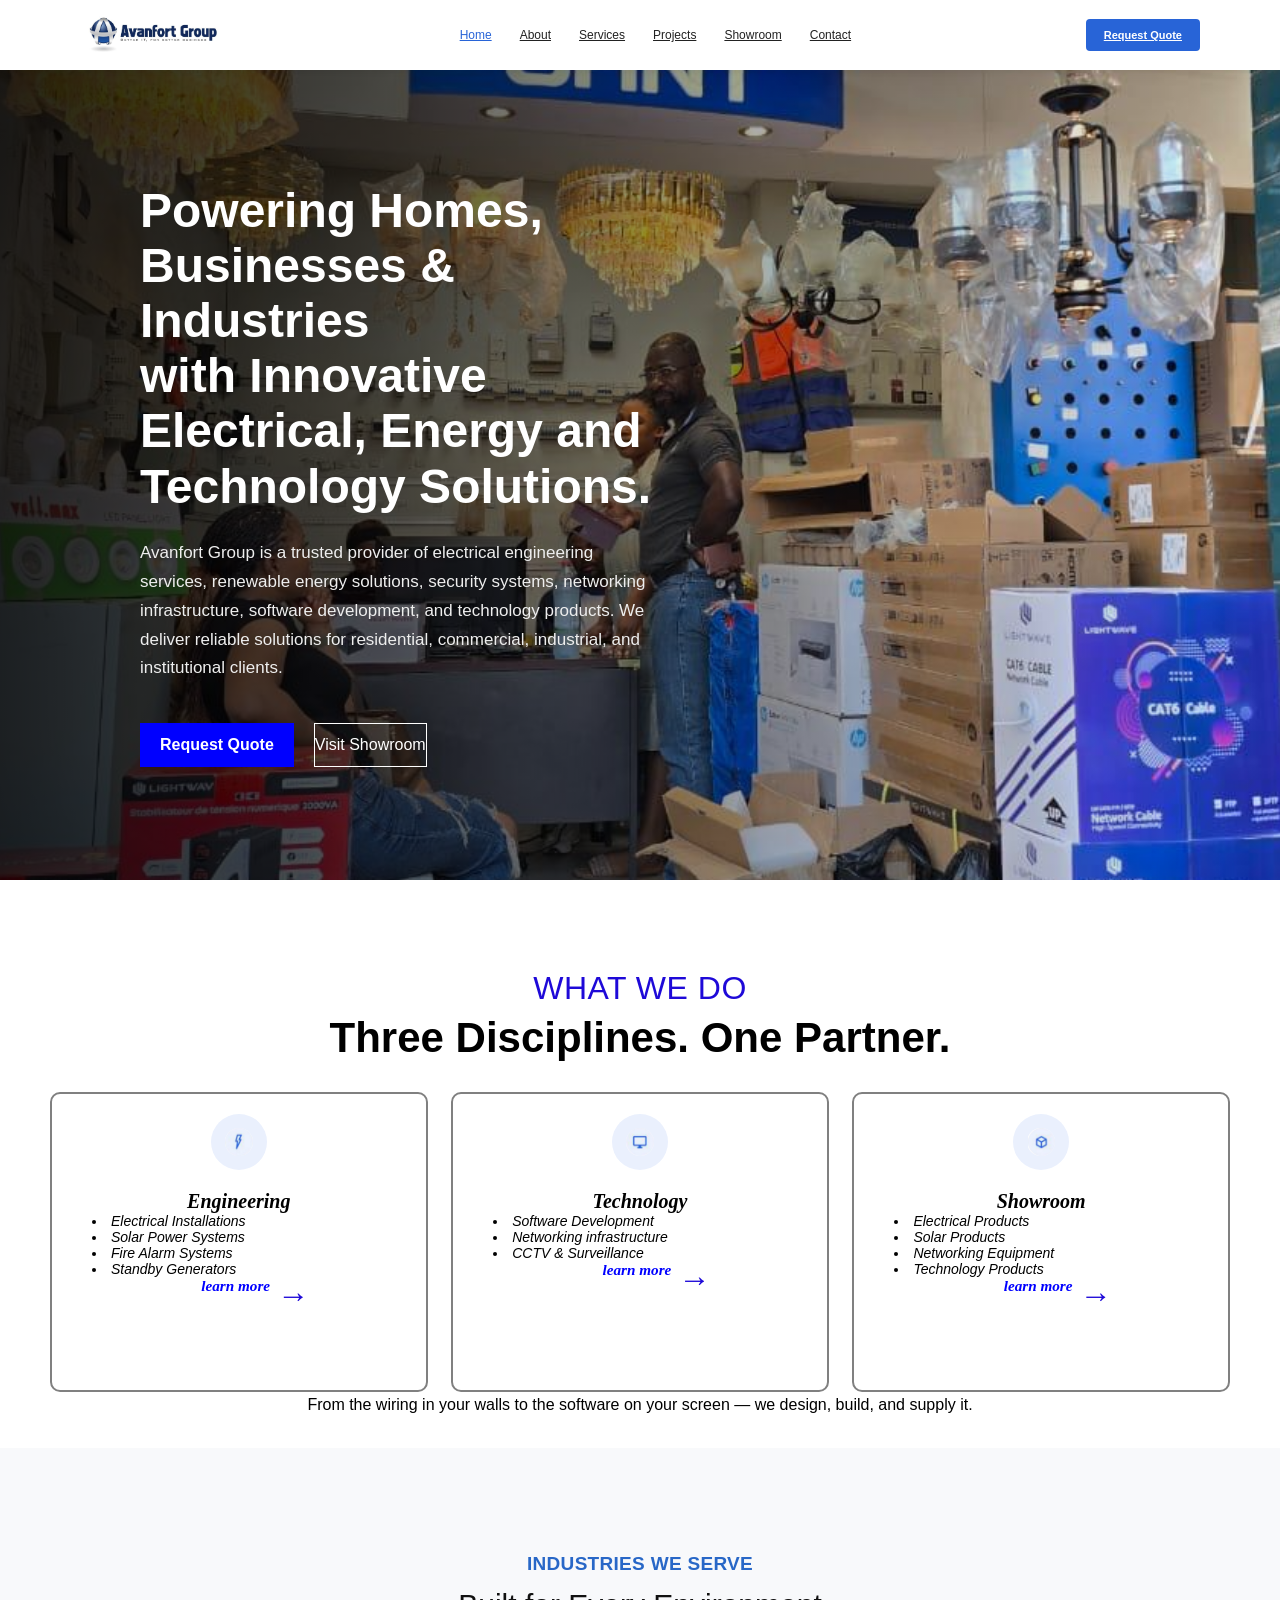
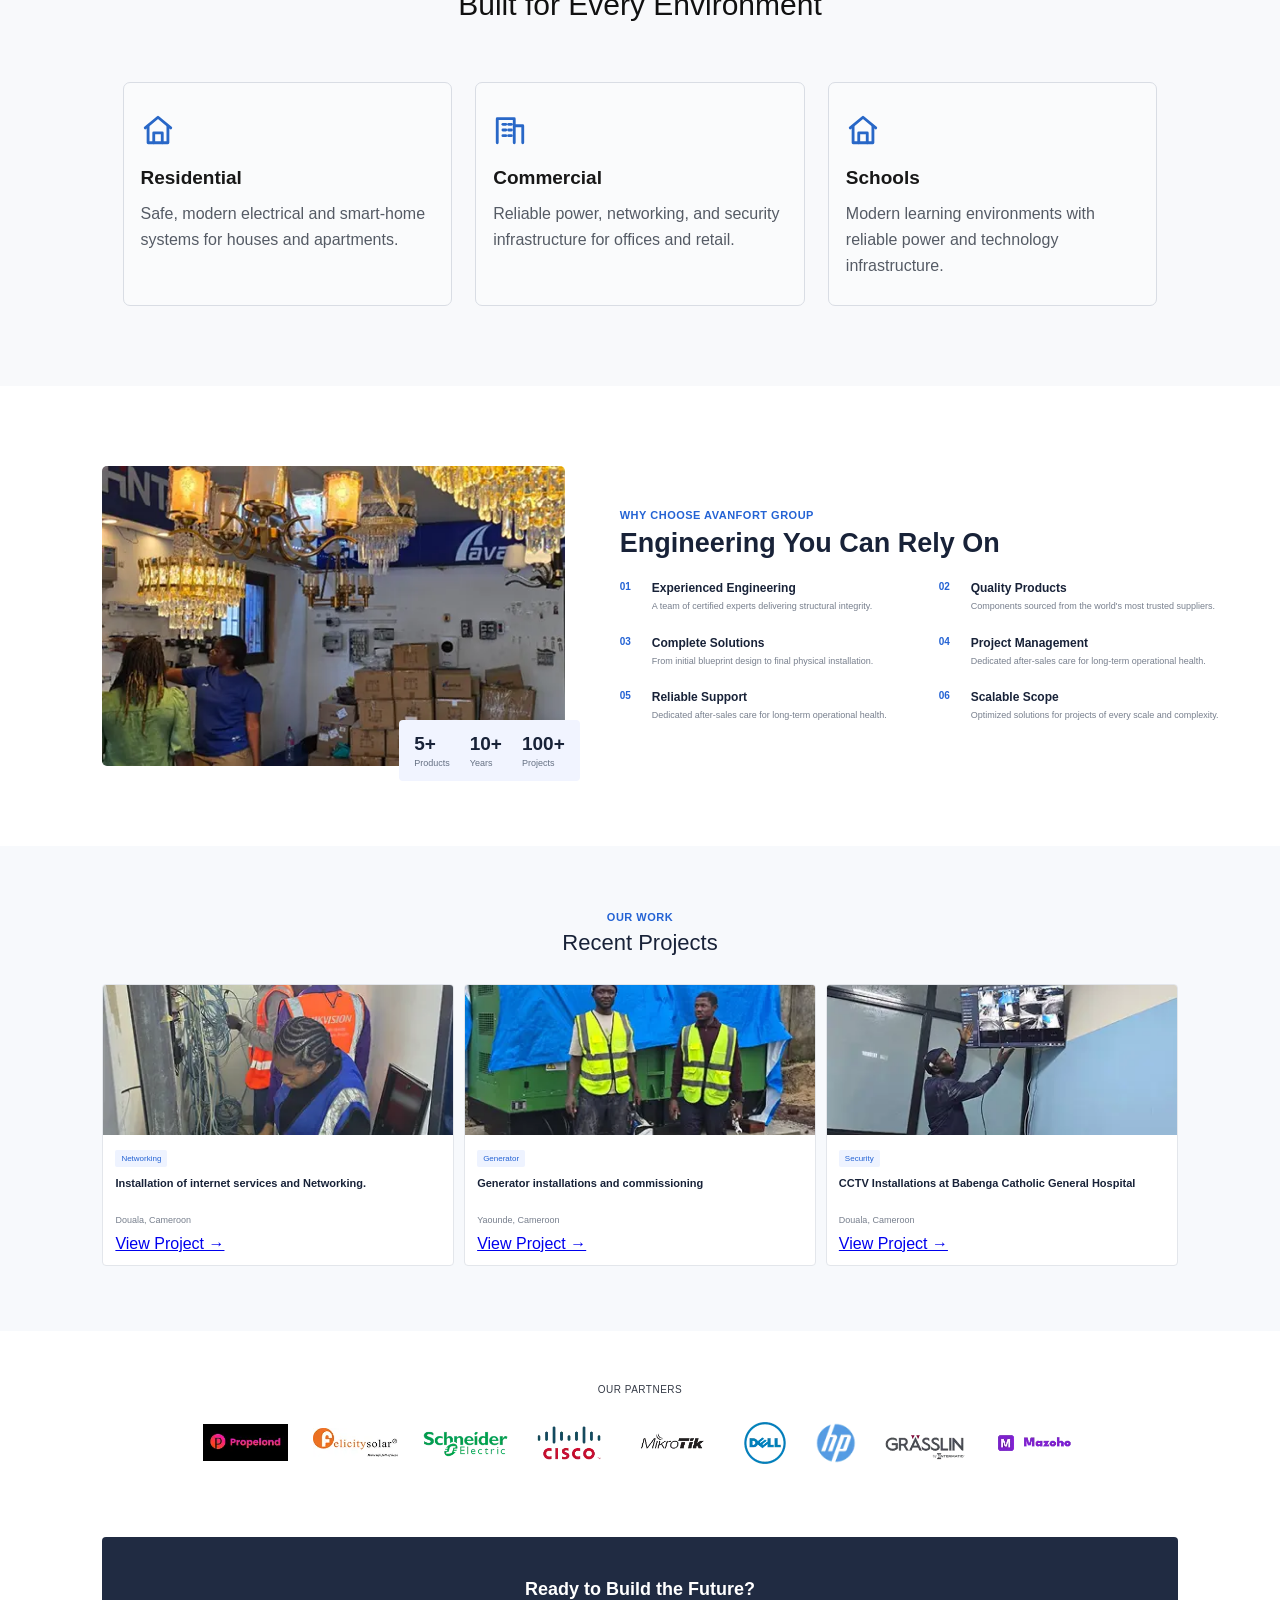
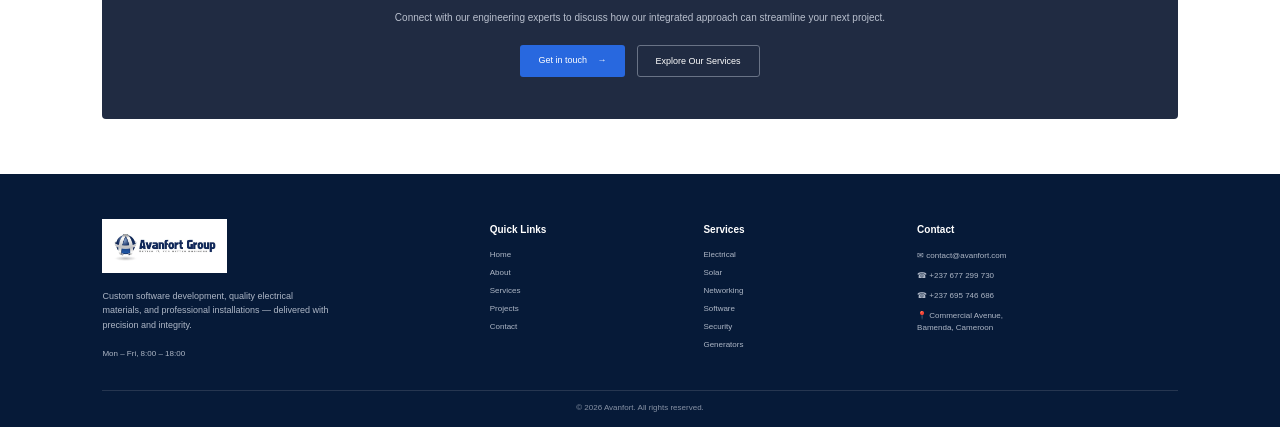
==== commit d0fe55e6: "corrections, to previous commit" ====
--- a/index.html
+++ b/index.html
@@ -12,39 +12,25 @@
 
 <body> 
 
-    <!-- ================= HEADER ================= -->
-    <header class="site-header">
-
-        <div class="header-container">
-
-            <!-- Logo -->
-            <a href="index.html" class="logo">
-                <img src="images/logo.jpeg" alt="Avanfort Group Logo">
-            </a>
-
-            <!-- Navigation -->
-            <nav class="main-navigation">
-
-                <a href="index.html" class="nav-link active">Home</a>
-
-                <a href="about.html" class="nav-link">About</a>
-
-                <a href="services.html" class="nav-link">Services</a>
-
-                <a href="projects.html" class="nav-link">Projects</a>
-
-                <a href="showroom.html" class="nav-link">Showroom</a>
-
-                <a href="contact.html" class="nav-link">Contact</a>
-
-            </nav>
-
-            <!-- Header Button -->
-            <a href="contact.html" class="quote-button">
-                Request Quote
-            </a>
-
-        </div>
+   <!-- ================= NAVBAR ================= -->
+    <header class="navbar">
+
+        <div class="logo">
+            <img src="images/logo.jpeg" alt="Avanfort Group Logo">
+        </div>
+
+        <nav>
+            <a href="index.html"class="active">Home</a>
+            <a href="about.html">About</a>
+            <a href="services.html">Services</a>
+            <a href="projects.html">Projects</a>
+            <a href="showroom.html">Showroom</a>
+            <a href="contact.html">Contact</a>
+        </nav>
+
+        <a href="contact.html" class="quote-btn">
+            Request Quote
+        </a>
 
     </header>
 
--- a/css/style.css
+++ b/css/style.css
@@ -22,158 +22,79 @@
 
 }
 
- 
-/* =====================================================
-   HEADER
-   ===================================================== */
-header {
-   .site-header {
-    width: 100%;
-    height: 90px;
-    background-color: white;
-}
-/* Keeps logo, navigation and button on ONE line */
-.header-container {
+/* =========================
+   NAVBAR
+========================= */
+
+.navbar {
     width: 100%;
     height: 70px;
+    background: #ffffff;
+
     display: flex;
     align-items: center;
     justify-content: space-between;
-    padding: 0 5%;
-    flex-wrap: nowrap;
-    box-sizing: border-box;
-}
-/* =====================================================
-   LOGO
-   ===================================================== */
-
-.logo {
-    flex-shrink: 0;
-}
+
+    padding: 0 80px;
+
+    position: relative;
+    z-index: 100;
+
+    box-shadow: 0 2px 8px rgba(0, 0, 0, 0.08);
+}
+
+
+/* Logo */
 
 .logo img {
-    width: 150px;
+    width: 145px;
     height: auto;
-    display: block;
-    position:relative;
-    top:-30px;
-}
-/* =====================================================
-   NAVIGATION
-   ===================================================== */
-
-.main-navigation {
+}
+
+
+/* Navigation */
+
+.navbar nav {
     display: flex;
     align-items: center;
-    gap: 70px;
-    /* Small space between logo and Home */
-    margin-left: 150px;
-    /* Space between Contact and Request Quote */
-    margin-right: 150px;
-    flex-wrap: nowrap;
-    flex-shrink: 0;
-    right: 50px;
-    
-    
-}
-.main-navigation .nav-link {
-    color: black;
-    text-decoration: none;
-    font-size: 15px;
+    gap: 28px;
+}
+
+.navbar nav a {
+    font-size: 12px;
     font-weight: 500;
-    white-space: nowrap;
-    top:30px;
-}
-.main-navigation .nav-link:hover {
-    color: blue;
-}
-/* =====================================================
-   REQUEST QUOTE BUTTON
-   ===================================================== */
-.quote-button {
-    display: inline-block;
-    padding: 10px 5px;
-    background-color:blue;
-    color: white;
-    text-decoration: none;
-    font-size: 13px;
-    font-weight: bold;
-    white-space: nowrap;
-    flex-shrink: 0;
-}
-
-.quote-button:hover {
-    background-color: burlywood;
-}
-}
-/* =====================================================
-   LOGO
-   ===================================================== */
-header img {
-    margin-top: 50px;
-    width: 200px;
-    height: 100px;
-    flex-shrink: 0;
-}
-/* =====================================================
-   NAVIGATION
-   ===================================================== */
-
-/*
-   Places Home, About, Services, Projects,
-   Showroom and Contact on the same line.
-*/
-nav {
-    display: flex;
-    align-items: center;
-
-    gap: clamp(100px,2vw, 200px);
-
-    margin-bottom: 20px;
-    margin-left: 20px;
-    margin-right: 30px;
-    flex-wrap: nowrap;
-    flex-shrink: 1;
-    
-}
-/* Navigation links */
-nav a {
-    color: black;
-
-    text-decoration: none;
-
-    font-size: clamp(14px, 1.2vw, 40px);
-    font-weight: 500;
-    /* Prevents the links from breaking into two lines */
-    white-space: nowrap;
-}
-
-
-/* Navigation hover effect */
-nav a:hover {
-    color: #1e09d8;
-}
-
-
-/* =====================================================
-   HEADER REQUEST CODE BUTTON
-   ===================================================== */
-
-header button {
-    border: none;
-    padding: 13px 25px;
-    background-color: #000;
-    color: white;
-    font-size: 14px;
-    font-weight: bold;
-    cursor: pointer;
-    flex-shrink: 0;
-
-
-}
-/* Button hover */
-header button:hover {
-    background-color: #0d33dc;
+    color: #222222;
+
+    transition: all 0.3s ease;
+}
+
+.navbar nav a:hover {
+    color: #2864d7;
+}
+
+.navbar nav a.active {
+    color: #2864d7;
+}
+
+
+/* Request Quote Button */
+
+.quote-btn {
+    background: #2864d7;
+    color: #ffffff;
+
+    padding: 10px 18px;
+
+    border-radius: 4px;
+
+    font-size: 11px;
+    font-weight: 600;
+
+    transition: 0.3s ease;
+}
+
+.quote-btn:hover {
+    background: #174ea6;
 }
 
 /* =====================================================
